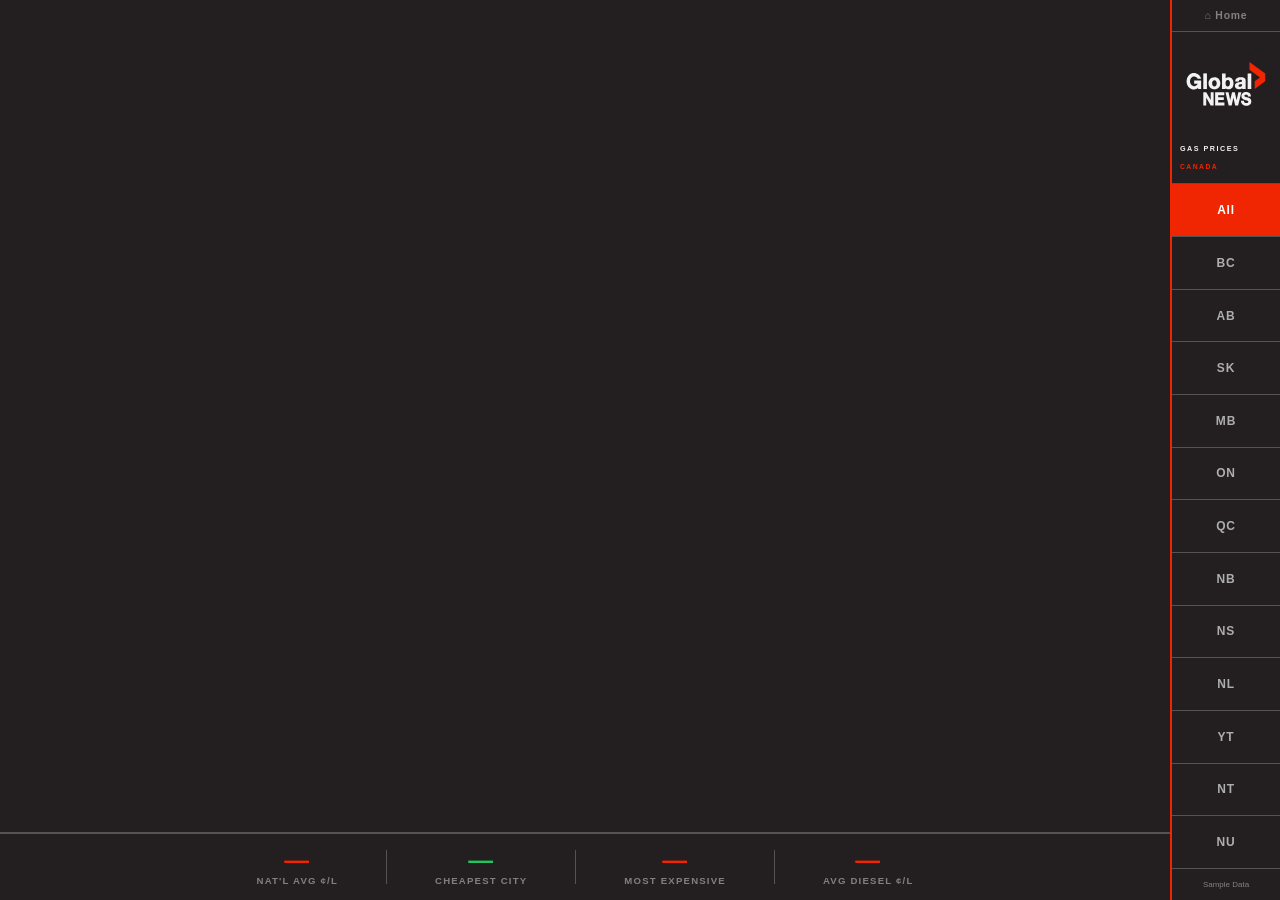
==== gas.html @ 3060fc62 "Add splash page, gas prices map, home navigation" ====
<!DOCTYPE html>
<html lang="en">
<head>
  <meta charset="UTF-8">
  <meta name="viewport" content="width=device-width, initial-scale=1.0">
  <title>Gas Prices — Global News</title>
  <link rel="stylesheet" href="css/styles.css">
  <link href="https://api.mapbox.com/mapbox-gl-js/v3.3.0/mapbox-gl.css" rel="stylesheet">
</head>
<body>

<nav class="side-nav">
  <a href="index.html" class="nav-home">⌂ Home</a>
  <div class="nav-brand">
    <img src="Images/Global News neg.svg" class="nav-logo" alt="Global News">
    <div class="nav-title">
      <span class="nav-title-main">Gas Prices</span>
      <span class="nav-title-sub">Canada</span>
    </div>
  </div>

  <div class="province-filters" id="province-filters">
    <button class="filter-pill active" data-province="all">All</button>
    <button class="filter-pill" data-province="BC">BC</button>
    <button class="filter-pill" data-province="AB">AB</button>
    <button class="filter-pill" data-province="SK">SK</button>
    <button class="filter-pill" data-province="MB">MB</button>
    <button class="filter-pill" data-province="ON">ON</button>
    <button class="filter-pill" data-province="QC">QC</button>
    <button class="filter-pill" data-province="NB">NB</button>
    <button class="filter-pill" data-province="NS">NS</button>
    <button class="filter-pill" data-province="NL">NL</button>
    <button class="filter-pill" data-province="YT">YT</button>
    <button class="filter-pill" data-province="NT">NT</button>
    <button class="filter-pill" data-province="NU">NU</button>
  </div>

  <div class="nav-status">
    <span class="last-updated" id="last-updated">Sample Data</span>
  </div>
</nav>

<div id="map"></div>

<div class="stats-bar">
  <div class="stat">
    <span class="stat-value" id="stat-avg">—</span>
    <span class="stat-label">Nat'l Avg ¢/L</span>
  </div>
  <div class="stat-divider"></div>
  <div class="stat">
    <span class="stat-value stat-value--green" id="stat-low">—</span>
    <span class="stat-label">Cheapest City</span>
  </div>
  <div class="stat-divider"></div>
  <div class="stat">
    <span class="stat-value stat-value--red" id="stat-high">—</span>
    <span class="stat-label">Most Expensive</span>
  </div>
  <div class="stat-divider"></div>
  <div class="stat">
    <span class="stat-value" id="stat-diesel">—</span>
    <span class="stat-label">Avg Diesel ¢/L</span>
  </div>
</div>

<!-- Gas detail panel -->
<div class="fire-panel" id="gas-panel">
  <button class="panel-close" id="panel-close">✕</button>
  <div class="panel-header">
    <div class="panel-fire-icon">⛽</div>
    <div>
      <div class="panel-title" id="panel-city">—</div>
      <div class="panel-province" id="panel-province">—</div>
    </div>
  </div>
  <div class="panel-body">
    <div class="panel-row">
      <span class="panel-label">Regular</span>
      <span class="panel-value" id="panel-regular">—</span>
    </div>
    <div class="panel-row">
      <span class="panel-label">Premium</span>
      <span class="panel-value" id="panel-premium">—</span>
    </div>
    <div class="panel-row">
      <span class="panel-label">Diesel</span>
      <span class="panel-value" id="panel-diesel">—</span>
    </div>
    <div class="panel-divider"></div>
    <div class="panel-row">
      <span class="panel-label">vs. National Avg</span>
      <span class="panel-value" id="panel-vs-avg">—</span>
    </div>
  </div>
</div>

<script src="https://api.mapbox.com/mapbox-gl-js/v3.3.0/mapbox-gl.js"></script>
<script src="js/gas.js"></script>
</body>
</html>
---- css/styles.css ----
*, *::before, *::after { box-sizing: border-box; margin: 0; padding: 0; }

:root {
  --red:    #ef2601;
  --dark:   #231f20;
  --light:  #f2f2f2;
  --mid:    #535353;
  --gray:   #818080;
  --lgray:  #aeaeae;
  --font:   -apple-system, BlinkMacSystemFont, 'Segoe UI', Arial, sans-serif;
  --nav-w:  110px;
  --stats-h: 68px;
}

html, body {
  height: 100%;
  width: 100%;
  overflow: hidden;
  font-family: var(--font);
  background: var(--dark);
  color: var(--light);
}

/* ── Side Nav (right strip) ──────────────────────────────────────────────── */

.side-nav {
  position: fixed;
  right: 0; top: 0; bottom: 0;
  width: var(--nav-w);
  background: var(--dark);
  border-left: 2px solid var(--red);
  display: flex;
  flex-direction: column;
  align-items: stretch;
  z-index: 100;
}

/* Home link at very top */
.nav-home {
  display: block;
  padding: 10px 8px;
  text-align: center;
  font-size: 0.65rem;
  font-weight: 700;
  letter-spacing: 0.8px;
  color: var(--gray);
  text-decoration: none;
  border-bottom: 1px solid var(--mid);
  flex-shrink: 0;
  transition: color 0.15s, background 0.15s;
}
.nav-home:hover { color: var(--light); background: rgba(255,255,255,0.05); }

/* Brand block at top */
.nav-brand {
  display: flex;
  flex-direction: column;
  align-items: center;
  gap: 5px;
  padding: 12px 8px 10px;
  border-bottom: 1px solid var(--mid);
  flex-shrink: 0;
}

.nav-logo {
  width: 100%;
  height: auto;
  display: block;
}

.nav-divider { display: none; }

.nav-title-main {
  font-size: 0.45rem;
  font-weight: 900;
  letter-spacing: 1.5px;
  text-transform: uppercase;
  color: var(--light);
  text-align: center;
  line-height: 1.3;
}

.nav-title-sub {
  font-size: 0.42rem;
  font-weight: 700;
  letter-spacing: 1.5px;
  text-transform: uppercase;
  color: var(--red);
  text-align: center;
}

/* Province filter buttons */
.province-filters {
  display: flex;
  flex-direction: column;
  flex: 1;
  overflow: hidden;
}

.filter-pill {
  flex: 1;
  width: 100%;
  border: none;
  border-bottom: 1px solid var(--mid);
  border-radius: 0;
  background: transparent;
  color: var(--lgray);
  font-size: 0.75rem;
  font-weight: 700;
  letter-spacing: 0.8px;
  cursor: pointer;
  display: flex;
  align-items: center;
  justify-content: center;
  transition: background 0.15s, color 0.15s;
  padding: 0;
}
.filter-pill:last-child { border-bottom: none; }
.filter-pill:hover  { background: var(--mid); color: var(--light); }
.filter-pill.active { background: var(--red); color: #fff; }

/* Wind toggle */
.wind-toggle-wrap {
  padding: 8px;
  border-top: 1px solid var(--mid);
  border-bottom: 1px solid var(--mid);
  flex-shrink: 0;
}

.wind-btn {
  width: 100%;
  padding: 9px 4px;
  background: transparent;
  border: 1.5px solid var(--mid);
  border-radius: 4px;
  color: var(--lgray);
  font-size: 0.72rem;
  font-weight: 700;
  cursor: pointer;
  letter-spacing: 0.5px;
  transition: all 0.15s;
}
.wind-btn:hover  { border-color: var(--light); color: var(--light); }
.wind-btn.active { background: rgba(255,255,255,0.12); border-color: var(--light); color: var(--light); }

/* Status / refresh at bottom */
.nav-status {
  display: flex;
  flex-direction: column;
  align-items: center;
  gap: 8px;
  padding: 10px 8px;
  border-top: 1px solid var(--mid);
  flex-shrink: 0;
}

.last-updated {
  font-size: 0.5rem;
  color: var(--gray);
  text-align: center;
  line-height: 1.4;
  word-break: break-word;
}

.refresh-btn {
  width: 44px;
  height: 44px;
  border: 1.5px solid var(--mid);
  border-radius: 4px;
  background: transparent;
  color: var(--lgray);
  font-size: 1.3rem;
  cursor: pointer;
  display: flex;
  align-items: center;
  justify-content: center;
  transition: border-color 0.15s, color 0.15s;
  line-height: 1;
}
.refresh-btn:hover    { border-color: var(--red); color: var(--red); }
.refresh-btn.spinning { animation: spin 0.9s linear infinite; }

@keyframes spin { to { transform: rotate(360deg); } }

/* ── Map ─────────────────────────────────────────────────────────────────── */

#map {
  position: fixed;
  top: 0;
  left: 0;
  right: var(--nav-w);
  bottom: var(--stats-h);
}

/* ── Stats Bar ───────────────────────────────────────────────────────────── */

.stats-bar {
  position: fixed;
  bottom: 0; left: 0;
  right: var(--nav-w);
  height: var(--stats-h);
  background: var(--dark);
  border-top: 2px solid var(--mid);
  display: flex;
  align-items: center;
  justify-content: center;
  z-index: 100;
}

.stat {
  display: flex;
  flex-direction: column;
  align-items: center;
  gap: 3px;
  padding: 0 48px;
}

.stat-value {
  font-size: 1.55rem;
  font-weight: 900;
  color: var(--red);
  letter-spacing: 1px;
  line-height: 1;
}

.stat-value--green { color: #22c55e; }
.stat-value--red   { color: var(--red); }

.stat-label {
  font-size: 0.6rem;
  font-weight: 700;
  text-transform: uppercase;
  letter-spacing: 1.2px;
  color: var(--gray);
}

.stat-divider {
  width: 1px;
  height: 34px;
  background: var(--mid);
  flex-shrink: 0;
}

/* ── Fire Detail Panel ───────────────────────────────────────────────────── */

.fire-panel {
  position: fixed;
  top: 16px;
  right: -380px;
  width: 360px;
  background: var(--dark);
  border: 1.5px solid var(--mid);
  border-radius: 8px;
  z-index: 200;
  transition: right 0.3s cubic-bezier(0.22, 1, 0.36, 1);
  overflow: hidden;
}
.fire-panel.open { right: calc(var(--nav-w) + 16px); }

.panel-close {
  position: absolute;
  top: 14px; right: 14px;
  width: 36px; height: 36px;
  border: none;
  background: var(--mid);
  color: var(--light);
  border-radius: 50%;
  cursor: pointer;
  font-size: 0.85rem;
  display: flex;
  align-items: center;
  justify-content: center;
  transition: background 0.15s;
}
.panel-close:hover { background: var(--red); }

.panel-header {
  display: flex;
  align-items: center;
  gap: 14px;
  padding: 20px 20px 16px;
  border-bottom: 1px solid var(--mid);
  background: rgba(239, 38, 1, 0.07);
}

.panel-fire-icon { font-size: 2.2rem; }

.panel-title {
  font-size: 0.78rem;
  font-weight: 900;
  text-transform: uppercase;
  letter-spacing: 1.5px;
  color: var(--red);
}

.panel-province {
  font-size: 0.88rem;
  font-weight: 600;
  color: var(--light);
  margin-top: 3px;
}

.panel-body {
  padding: 18px 20px;
  display: flex;
  flex-direction: column;
  gap: 14px;
}

.panel-row {
  display: flex;
  justify-content: space-between;
  align-items: baseline;
  gap: 12px;
}

.panel-label {
  font-size: 0.68rem;
  font-weight: 700;
  text-transform: uppercase;
  letter-spacing: 0.8px;
  color: var(--gray);
  white-space: nowrap;
}

.panel-value {
  font-size: 0.88rem;
  font-weight: 600;
  color: var(--light);
  text-align: right;
}

.panel-smoke { color: #ff8c00; }

.panel-divider {
  height: 1px;
  background: var(--mid);
  margin: 4px 0;
}

/* ── Loading ─────────────────────────────────────────────────────────────── */

.loading-overlay {
  position: fixed;
  inset: 0;
  background: var(--dark);
  display: flex;
  flex-direction: column;
  align-items: center;
  justify-content: center;
  gap: 22px;
  z-index: 500;
  transition: opacity 0.5s;
}
.loading-overlay.hidden {
  opacity: 0;
  pointer-events: none;
}

.loading-spinner {
  width: 52px;
  height: 52px;
  border: 4px solid var(--mid);
  border-top-color: var(--red);
  border-radius: 50%;
  animation: spin 0.8s linear infinite;
}

.loading-text {
  font-size: 0.78rem;
  letter-spacing: 2px;
  color: var(--gray);
  text-transform: uppercase;
}

/* ── Error Banner ────────────────────────────────────────────────────────── */

.error-banner {
  position: fixed;
  top: 14px;
  left: 50%;
  transform: translateX(-50%);
  background: #7a0000;
  color: #fff;
  padding: 10px 28px;
  border-radius: 6px;
  font-size: 0.82rem;
  font-weight: 700;
  z-index: 300;
  letter-spacing: 0.3px;
  white-space: nowrap;
}

/* ── Mapbox overrides ────────────────────────────────────────────────────── */

.mapboxgl-ctrl-group {
  background: var(--dark) !important;
  border: 1.5px solid var(--mid) !important;
}
.mapboxgl-ctrl-group button {
  background: transparent !important;
}
.mapboxgl-ctrl-group button:hover {
  background: var(--mid) !important;
}
.mapboxgl-ctrl-icon { filter: invert(1); }

.mapboxgl-ctrl-attrib {
  background: rgba(35, 31, 32, 0.85) !important;
}
.mapboxgl-ctrl-attrib a { color: var(--lgray) !important; }
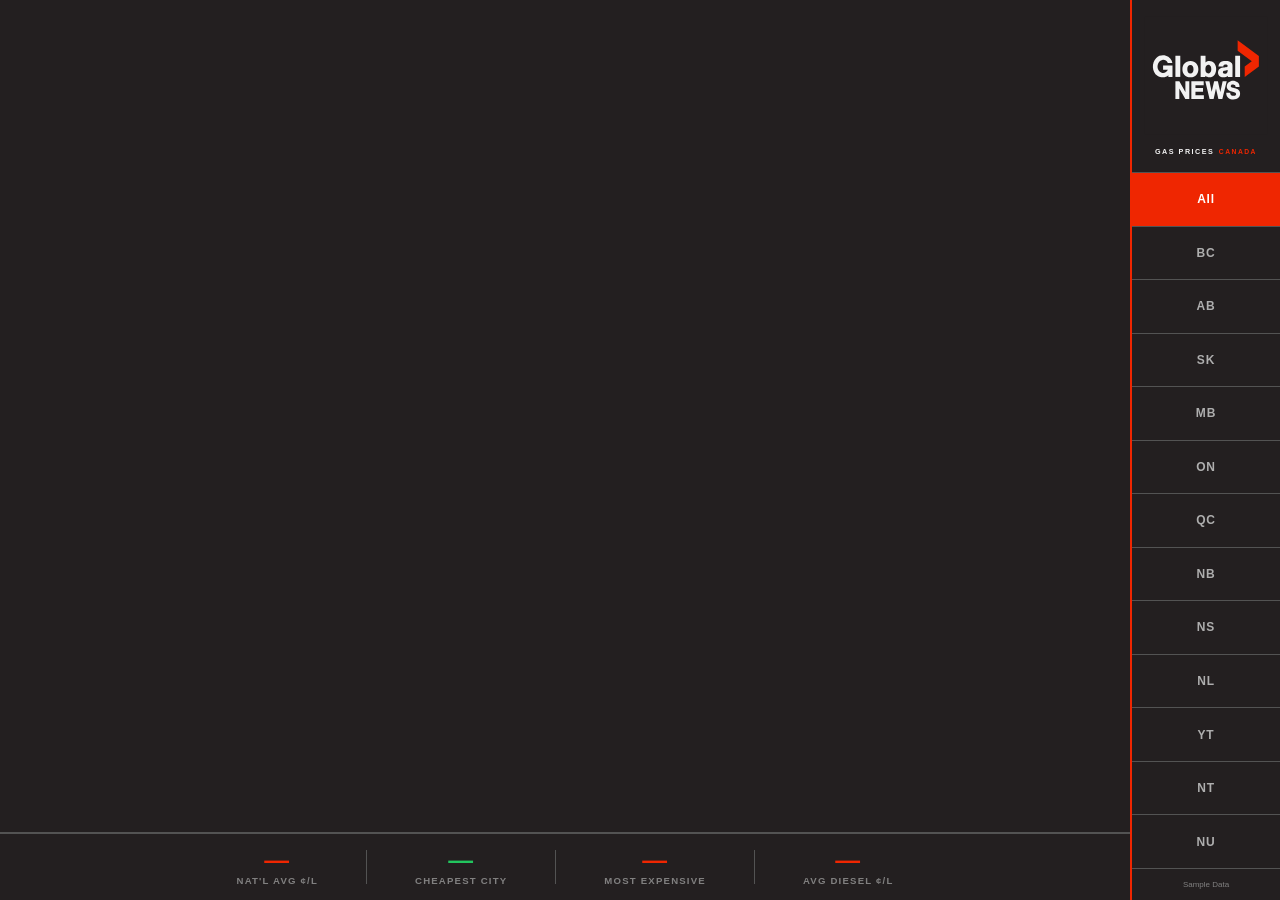
==== commit 428e3e6d: "Widen nav rail, enlarge logos, make logo the home button - Nav width increased from 110px to 150px -" ====
--- a/gas.html
+++ b/gas.html
@@ -10,14 +10,13 @@
 <body>
 
 <nav class="side-nav">
-  <a href="index.html" class="nav-home">⌂ Home</a>
-  <div class="nav-brand">
+  <a href="index.html" class="nav-brand">
     <img src="Images/Global News neg.svg" class="nav-logo" alt="Global News">
     <div class="nav-title">
       <span class="nav-title-main">Gas Prices</span>
       <span class="nav-title-sub">Canada</span>
     </div>
-  </div>
+  </a>
 
   <div class="province-filters" id="province-filters">
     <button class="filter-pill active" data-province="all">All</button>
--- a/css/styles.css
+++ b/css/styles.css
@@ -8,7 +8,7 @@
   --gray:   #818080;
   --lgray:  #aeaeae;
   --font:   -apple-system, BlinkMacSystemFont, 'Segoe UI', Arial, sans-serif;
-  --nav-w:  110px;
+  --nav-w:  150px;
   --stats-h: 68px;
 }
 
@@ -35,32 +35,19 @@
   z-index: 100;
 }
 
-/* Home link at very top */
-.nav-home {
-  display: block;
-  padding: 10px 8px;
-  text-align: center;
-  font-size: 0.65rem;
-  font-weight: 700;
-  letter-spacing: 0.8px;
-  color: var(--gray);
-  text-decoration: none;
+/* Brand block at top — logo is the home link */
+.nav-brand {
+  display: flex;
+  flex-direction: column;
+  align-items: center;
+  gap: 5px;
+  padding: 16px 12px 14px;
   border-bottom: 1px solid var(--mid);
   flex-shrink: 0;
-  transition: color 0.15s, background 0.15s;
-}
-.nav-home:hover { color: var(--light); background: rgba(255,255,255,0.05); }
-
-/* Brand block at top */
-.nav-brand {
-  display: flex;
-  flex-direction: column;
-  align-items: center;
-  gap: 5px;
-  padding: 12px 8px 10px;
-  border-bottom: 1px solid var(--mid);
-  flex-shrink: 0;
-}
+  text-decoration: none;
+  transition: opacity 0.15s;
+}
+.nav-brand:hover { opacity: 0.8; }
 
 .nav-logo {
   width: 100%;
